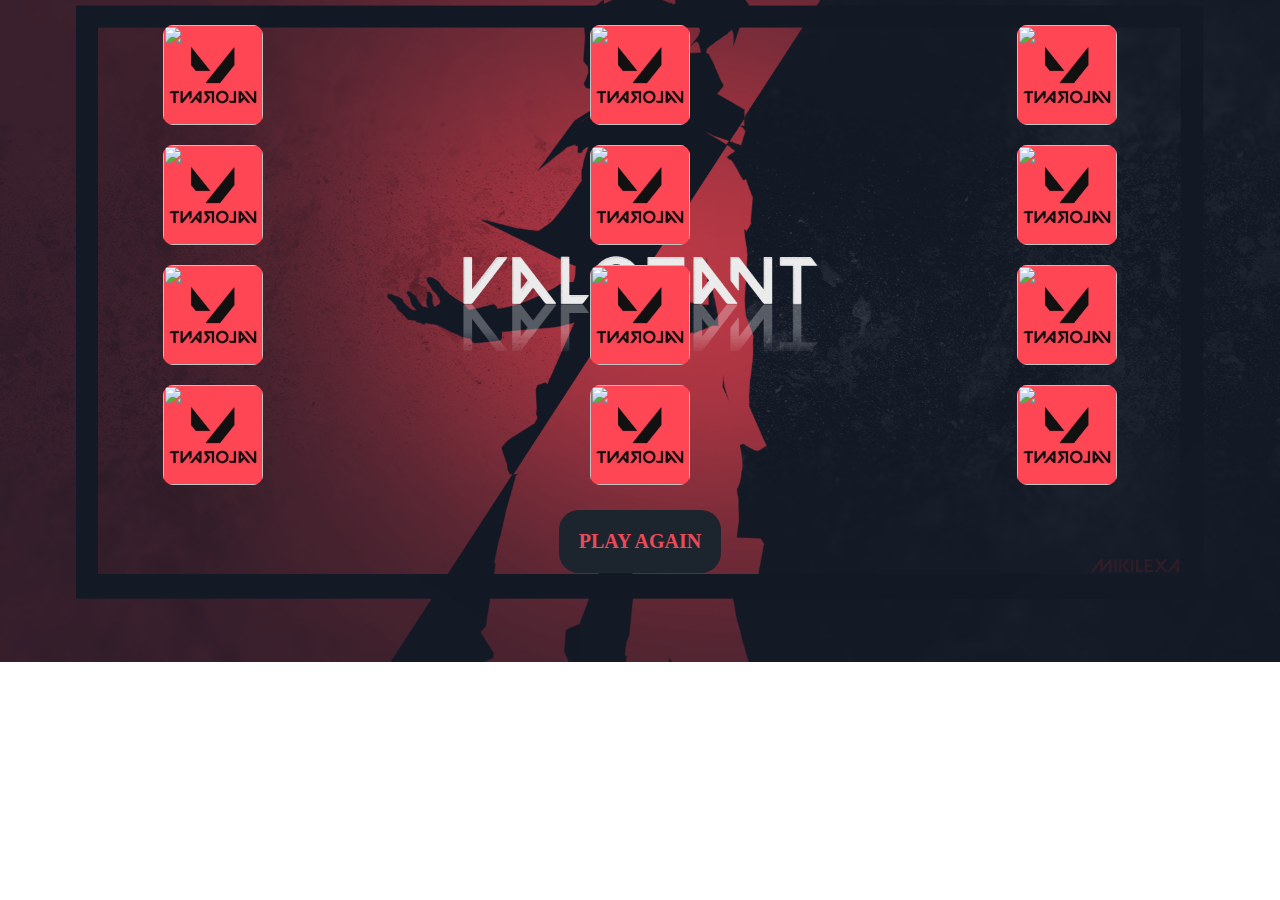
==== docs/index.html @ 4b1fc801 "memory finished" ====
<!doctype html><html lang="en"><head><meta charset="UTF-8"><link rel="icon" type="image/svg+xml" href="./assets/vite-BU7ZOayB.svg"><meta name="viewport" content="width=device-width,initial-scale=1"><title>Vite App</title><script type="module" crossorigin src="./assets/index-dr-C13QD.js"></script><link rel="stylesheet" crossorigin href="./assets/index-QZk19mRo.css"></head><body><div class="game-board" id="game-board"></div><div id="results-board" class="results-board hide"><h2 class="title-results">¡ENHORABUENA!</h2><p>¡HAS GANADO!</p><p>¿Quieres jugar más?</p></div><div class="button-container"><button id="button-play-again" class="play-again">PLAY AGAIN</button></div></body></html>
---- docs/assets/index-QZk19mRo.css ----
html{line-height:1.15;-webkit-text-size-adjust:100%}body{margin:0}main{display:block}h1{font-size:2em;margin:.67em 0}hr{box-sizing:content-box;height:0;overflow:visible}pre{font-family:monospace,monospace;font-size:1em}a{background-color:transparent}abbr[title]{border-bottom:none;text-decoration:underline;text-decoration:underline dotted}b,strong{font-weight:bolder}code,kbd,samp{font-family:monospace,monospace;font-size:1em}small{font-size:80%}sub,sup{font-size:75%;line-height:0;position:relative;vertical-align:baseline}sub{bottom:-.25em}sup{top:-.5em}img{border-style:none}button,input,optgroup,select,textarea{font-family:inherit;font-size:100%;line-height:1.15;margin:0}button,input{overflow:visible}button,select{text-transform:none}button,[type=button],[type=reset],[type=submit]{-webkit-appearance:button;-moz-appearance:button;appearance:button}button::-moz-focus-inner,[type=button]::-moz-focus-inner,[type=reset]::-moz-focus-inner,[type=submit]::-moz-focus-inner{border-style:none;padding:0}button:-moz-focusring,[type=button]:-moz-focusring,[type=reset]:-moz-focusring,[type=submit]:-moz-focusring{outline:1px dotted ButtonText}fieldset{padding:.35em .75em .625em}legend{box-sizing:border-box;color:inherit;display:table;max-width:100%;padding:0;white-space:normal}progress{vertical-align:baseline}textarea{overflow:auto}[type=checkbox],[type=radio]{box-sizing:border-box;padding:0}[type=number]::-webkit-inner-spin-button,[type=number]::-webkit-outer-spin-button{height:auto}[type=search]{-webkit-appearance:textfield;-moz-appearance:textfield;appearance:textfield;outline-offset:-2px}[type=search]::-webkit-search-decoration{-webkit-appearance:none}::-webkit-file-upload-button{-webkit-appearance:button;font:inherit}details{display:block}summary{display:list-item}template{display:none}[hidden]{display:none}*,*:after,*:before{box-sizing:border-box}img{max-width:100%;display:block}ul{list-style:none;padding-left:0;margin-top:0;margin-bottom:0}a{text-decoration:none;color:inherit}*{box-sizing:border-box}body{width:100%;height:max-content;background-image:url(./valorant-bg-2-Ai-at40c.png);background-repeat:no-repeat;background-position:center;background-size:cover}.game-board{display:grid;grid-template-columns:repeat(3,1fr);position:relative;top:15px}.card{background-image:url(./carta-valorant3-RSieg2Cc.jpg);background-position:center;background-size:cover;width:100px;height:100px;display:flex;align-items:center;justify-content:center;margin:10px auto;border-radius:10px}.card img{border-radius:10px;width:100px;height:100px}.flip{transition:transform .6s}.flip.flipped{transform:rotateY(180deg)}.hide{display:none}.correct{border:6px solid rgb(13,223,13)}.incorrect{border:6px solid rgb(255,0,0)}.button-container{padding:30px 0;text-align:center}.play-again{background-color:#1c252e;border-radius:20px;padding:20px;border:none;font-size:20px;font-weight:700;color:#eb4a59}@media (hover:hover){.play-again:hover{color:#1c252e;background-color:#eb4a59}}.results-board{width:80%;background-color:#1c252e;color:#eb4a59;text-align:center;padding:20px;margin:20px auto;border-radius:20px}@media (min-width: 768px){.results-board{width:60%}}.title-results{font-size:30px}.results-board p{color:#fff;font-size:20px}
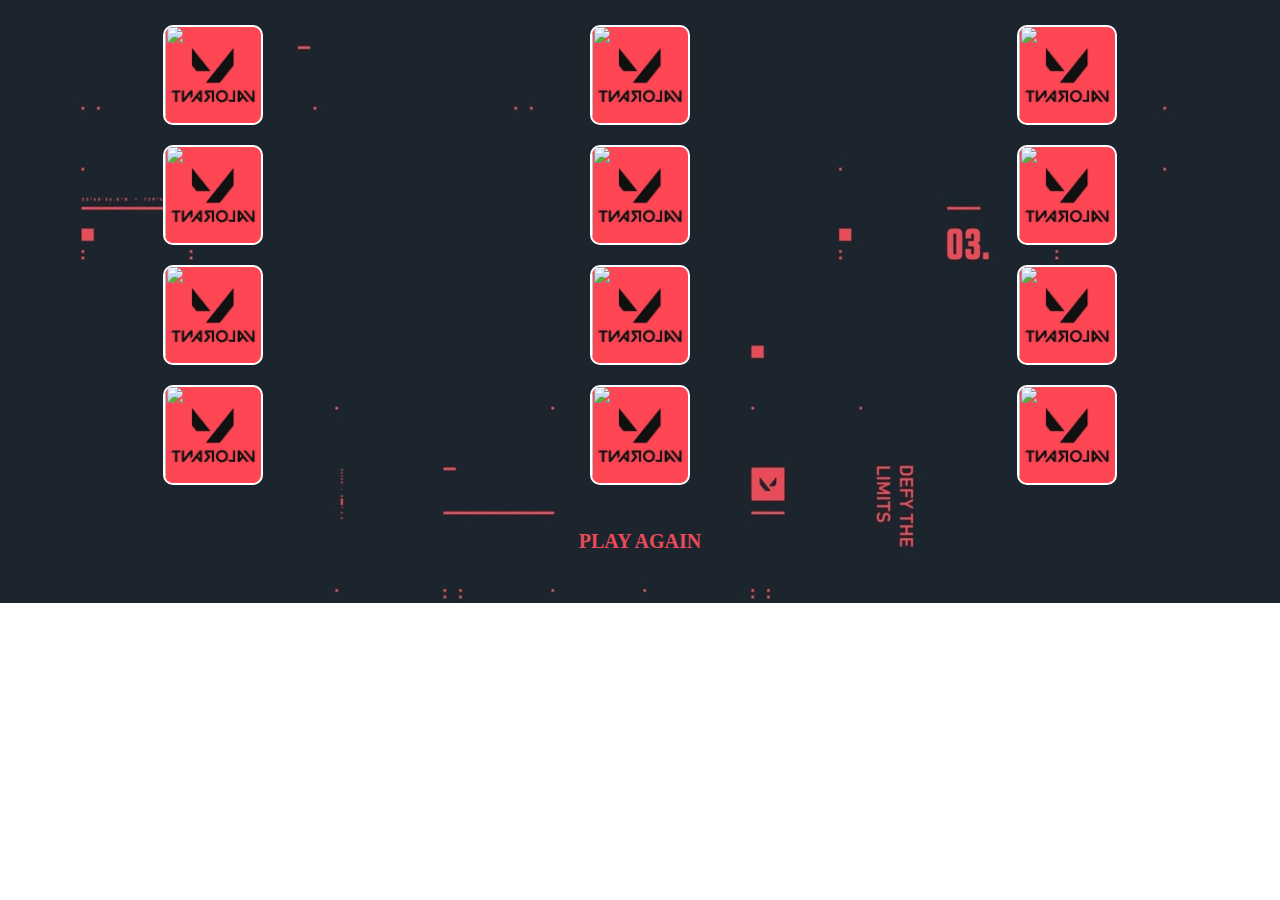
==== commit 4b49234b: "bg load" ====
--- a/docs/index.html
+++ b/docs/index.html
@@ -1 +1 @@
-<!doctype html><html lang="en"><head><meta charset="UTF-8"><link rel="icon" type="image/svg+xml" href="./assets/vite-BU7ZOayB.svg"><meta name="viewport" content="width=device-width,initial-scale=1"><title>Vite App</title><script type="module" crossorigin src="./assets/index-dr-C13QD.js"></script><link rel="stylesheet" crossorigin href="./assets/index-QZk19mRo.css"></head><body><div class="game-board" id="game-board"></div><div id="results-board" class="results-board hide"><h2 class="title-results">¡ENHORABUENA!</h2><p>¡HAS GANADO!</p><p>¿Quieres jugar más?</p></div><div class="button-container"><button id="button-play-again" class="play-again">PLAY AGAIN</button></div></body></html>+<!doctype html><html lang="en"><head><meta charset="UTF-8"><link rel="icon" type="image/svg+xml" href="./assets/vite-BU7ZOayB.svg"><meta name="viewport" content="width=device-width,initial-scale=1"><title>Vite App</title><script type="module" crossorigin src="./assets/index-w_iXC5Fz.js"></script><link rel="stylesheet" crossorigin href="./assets/index-2aXXKURs.css"></head><body><div class="game-board" id="game-board"></div><div id="results-board" class="results-board hide"><h2 class="title-results">¡ENHORABUENA!</h2><p>¡HAS GANADO!</p><p>¿Quieres jugar más?</p></div><div class="button-container"><button id="button-play-again" class="play-again">PLAY AGAIN</button></div></body></html>--- a/docs/assets/index-2aXXKURs.css
+++ b/docs/assets/index-2aXXKURs.css
@@ -0,0 +1 @@
+html{line-height:1.15;-webkit-text-size-adjust:100%}body{margin:0}main{display:block}h1{font-size:2em;margin:.67em 0}hr{box-sizing:content-box;height:0;overflow:visible}pre{font-family:monospace,monospace;font-size:1em}a{background-color:transparent}abbr[title]{border-bottom:none;text-decoration:underline;text-decoration:underline dotted}b,strong{font-weight:bolder}code,kbd,samp{font-family:monospace,monospace;font-size:1em}small{font-size:80%}sub,sup{font-size:75%;line-height:0;position:relative;vertical-align:baseline}sub{bottom:-.25em}sup{top:-.5em}img{border-style:none}button,input,optgroup,select,textarea{font-family:inherit;font-size:100%;line-height:1.15;margin:0}button,input{overflow:visible}button,select{text-transform:none}button,[type=button],[type=reset],[type=submit]{-webkit-appearance:button;-moz-appearance:button;appearance:button}button::-moz-focus-inner,[type=button]::-moz-focus-inner,[type=reset]::-moz-focus-inner,[type=submit]::-moz-focus-inner{border-style:none;padding:0}button:-moz-focusring,[type=button]:-moz-focusring,[type=reset]:-moz-focusring,[type=submit]:-moz-focusring{outline:1px dotted ButtonText}fieldset{padding:.35em .75em .625em}legend{box-sizing:border-box;color:inherit;display:table;max-width:100%;padding:0;white-space:normal}progress{vertical-align:baseline}textarea{overflow:auto}[type=checkbox],[type=radio]{box-sizing:border-box;padding:0}[type=number]::-webkit-inner-spin-button,[type=number]::-webkit-outer-spin-button{height:auto}[type=search]{-webkit-appearance:textfield;-moz-appearance:textfield;appearance:textfield;outline-offset:-2px}[type=search]::-webkit-search-decoration{-webkit-appearance:none}::-webkit-file-upload-button{-webkit-appearance:button;font:inherit}details{display:block}summary{display:list-item}template{display:none}[hidden]{display:none}*,*:after,*:before{box-sizing:border-box}img{max-width:100%;display:block}ul{list-style:none;padding-left:0;margin-top:0;margin-bottom:0}a{text-decoration:none;color:inherit}*{box-sizing:border-box}body{width:100%;height:max-content;background-image:url(./agent-background-generic-0wEJp-y9.jpeg);background-repeat:no-repeat;background-position:center;background-size:cover}.game-board{display:grid;grid-template-columns:repeat(3,1fr);position:relative;top:15px}.card{background-image:url(./carta-valorant3-RSieg2Cc.jpg);background-position:center;background-size:cover;width:100px;height:100px;display:flex;align-items:center;justify-content:center;margin:10px auto;border-radius:10px;border:2px solid white;overflow:hidden}.card img{border-radius:10px;width:100px;height:100px}.flip{transition:transform .6s}.flip.flipped{transform:rotateY(180deg)}.hide{display:none}.correct{border:6px solid rgb(13,223,13)}.incorrect{border:6px solid rgb(255,0,0)}.button-container{padding:30px 0;text-align:center}.play-again{background-color:#1c252e;border-radius:20px;padding:20px;border:none;font-size:20px;font-weight:700;color:#eb4a59}@media (hover:hover){.play-again:hover{color:#1c252e;background-color:#eb4a59}}.results-board{width:80%;background-color:#1c252e;color:#eb4a59;text-align:center;padding:20px;margin:20px auto;border-radius:20px}@media (min-width: 768px){.results-board{width:60%}}.title-results{font-size:30px}.results-board p{color:#fff;font-size:20px}
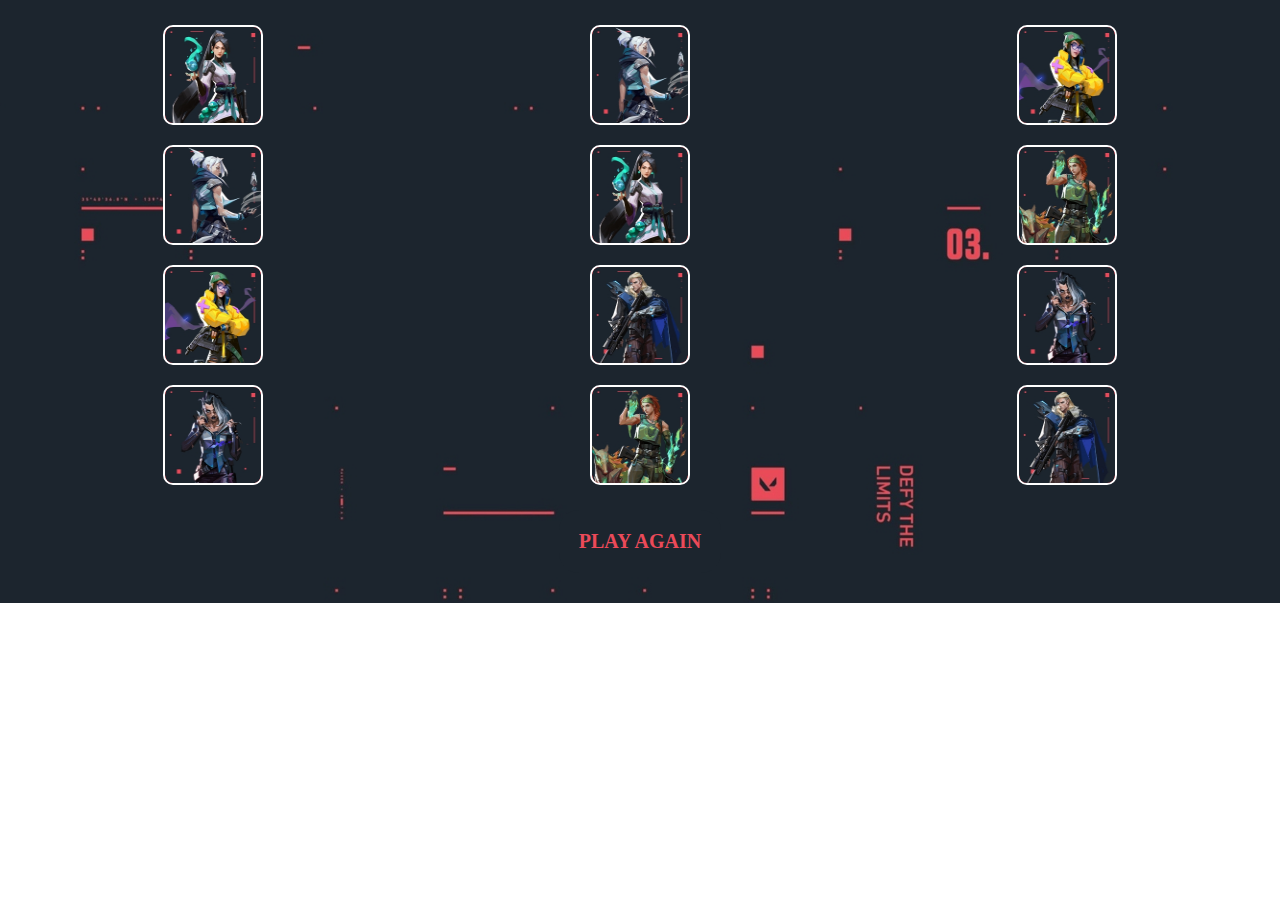
==== commit f57770ff: "image uploaded" ====
--- a/docs/index.html
+++ b/docs/index.html
@@ -1 +1 @@
-<!doctype html><html lang="en"><head><meta charset="UTF-8"><link rel="icon" type="image/svg+xml" href="./assets/vite-BU7ZOayB.svg"><meta name="viewport" content="width=device-width,initial-scale=1"><title>Vite App</title><script type="module" crossorigin src="./assets/index-w_iXC5Fz.js"></script><link rel="stylesheet" crossorigin href="./assets/index-2aXXKURs.css"></head><body><div class="game-board" id="game-board"></div><div id="results-board" class="results-board hide"><h2 class="title-results">¡ENHORABUENA!</h2><p>¡HAS GANADO!</p><p>¿Quieres jugar más?</p></div><div class="button-container"><button id="button-play-again" class="play-again">PLAY AGAIN</button></div></body></html>+<!doctype html><html lang="en"><head><meta charset="UTF-8"><link rel="icon" type="image/svg+xml" href="./assets/vite-BU7ZOayB.svg"><meta name="viewport" content="width=device-width,initial-scale=1"><title>Vite App</title><script type="module" crossorigin src="./assets/index-fDsjEjQN.js"></script><link rel="stylesheet" crossorigin href="./assets/index-2aXXKURs.css"></head><body><div class="game-board" id="game-board"></div><div id="results-board" class="results-board hide"><h2 class="title-results">¡ENHORABUENA!</h2><p>¡HAS GANADO!</p><p>¿Quieres jugar más?</p></div><div class="button-container"><button id="button-play-again" class="play-again">PLAY AGAIN</button></div></body></html>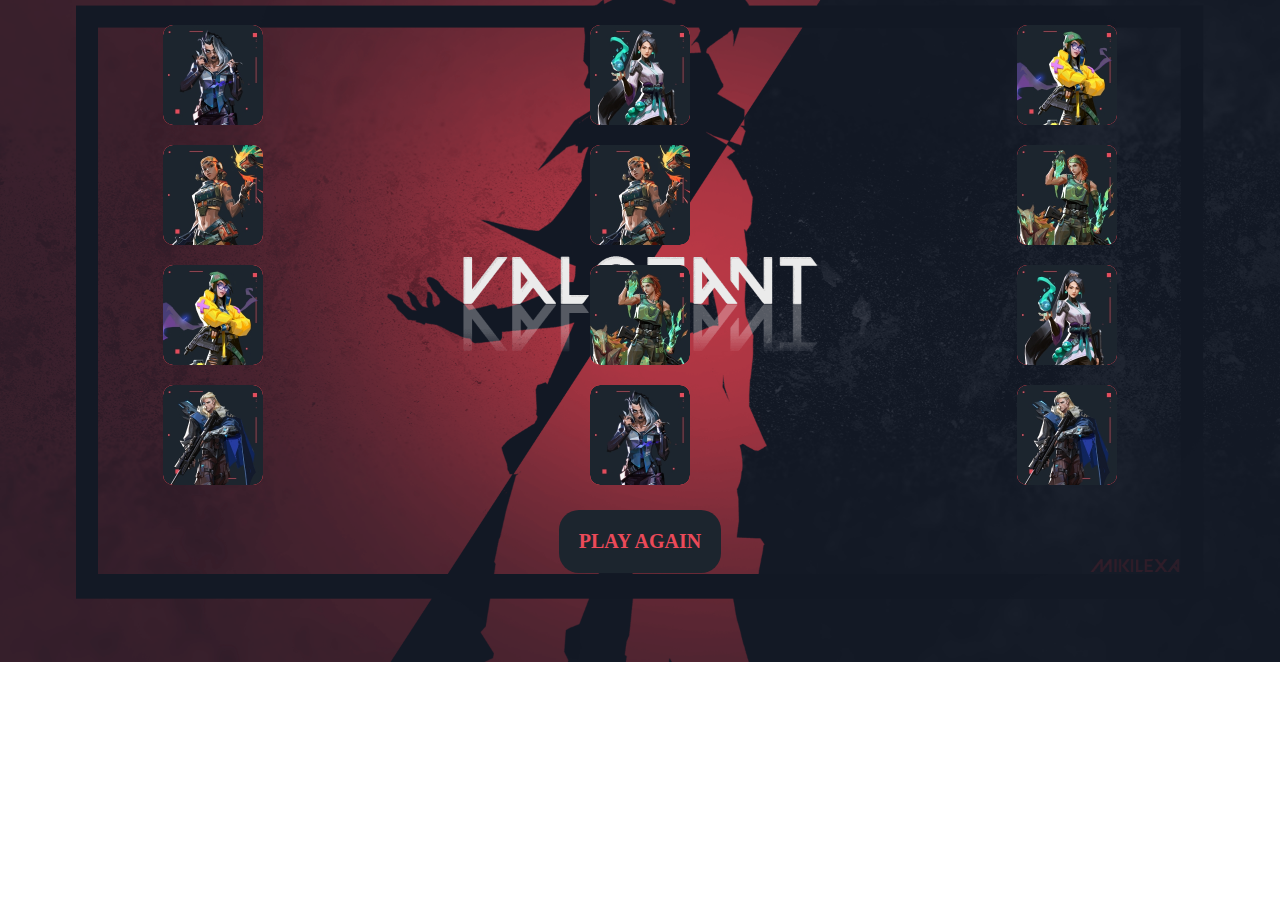
==== commit a977b6d7: "bg changed" ====
--- a/docs/index.html
+++ b/docs/index.html
@@ -1 +1 @@
-<!doctype html><html lang="en"><head><meta charset="UTF-8"><link rel="icon" type="image/svg+xml" href="./assets/vite-BU7ZOayB.svg"><meta name="viewport" content="width=device-width,initial-scale=1"><title>Vite App</title><script type="module" crossorigin src="./assets/index-fDsjEjQN.js"></script><link rel="stylesheet" crossorigin href="./assets/index-2aXXKURs.css"></head><body><div class="game-board" id="game-board"></div><div id="results-board" class="results-board hide"><h2 class="title-results">¡ENHORABUENA!</h2><p>¡HAS GANADO!</p><p>¿Quieres jugar más?</p></div><div class="button-container"><button id="button-play-again" class="play-again">PLAY AGAIN</button></div></body></html>+<!doctype html><html lang="en"><head><meta charset="UTF-8"><link rel="icon" type="image/svg+xml" href="./assets/vite-BU7ZOayB.svg"><meta name="viewport" content="width=device-width,initial-scale=1"><title>Vite App</title><script type="module" crossorigin src="./assets/index-BoQBObta.js"></script><link rel="stylesheet" crossorigin href="./assets/index-5ku9EOmq.css"></head><body><div class="game-board" id="game-board"></div><div id="results-board" class="results-board hide"><h2 class="title-results">¡ENHORABUENA!</h2><p>¡HAS GANADO!</p><p>¿Quieres jugar más?</p></div><div class="button-container"><button id="button-play-again" class="play-again">PLAY AGAIN</button></div></body></html>--- a/docs/assets/index-5ku9EOmq.css
+++ b/docs/assets/index-5ku9EOmq.css
@@ -0,0 +1 @@
+html{line-height:1.15;-webkit-text-size-adjust:100%}body{margin:0}main{display:block}h1{font-size:2em;margin:.67em 0}hr{box-sizing:content-box;height:0;overflow:visible}pre{font-family:monospace,monospace;font-size:1em}a{background-color:transparent}abbr[title]{border-bottom:none;text-decoration:underline;text-decoration:underline dotted}b,strong{font-weight:bolder}code,kbd,samp{font-family:monospace,monospace;font-size:1em}small{font-size:80%}sub,sup{font-size:75%;line-height:0;position:relative;vertical-align:baseline}sub{bottom:-.25em}sup{top:-.5em}img{border-style:none}button,input,optgroup,select,textarea{font-family:inherit;font-size:100%;line-height:1.15;margin:0}button,input{overflow:visible}button,select{text-transform:none}button,[type=button],[type=reset],[type=submit]{-webkit-appearance:button;-moz-appearance:button;appearance:button}button::-moz-focus-inner,[type=button]::-moz-focus-inner,[type=reset]::-moz-focus-inner,[type=submit]::-moz-focus-inner{border-style:none;padding:0}button:-moz-focusring,[type=button]:-moz-focusring,[type=reset]:-moz-focusring,[type=submit]:-moz-focusring{outline:1px dotted ButtonText}fieldset{padding:.35em .75em .625em}legend{box-sizing:border-box;color:inherit;display:table;max-width:100%;padding:0;white-space:normal}progress{vertical-align:baseline}textarea{overflow:auto}[type=checkbox],[type=radio]{box-sizing:border-box;padding:0}[type=number]::-webkit-inner-spin-button,[type=number]::-webkit-outer-spin-button{height:auto}[type=search]{-webkit-appearance:textfield;-moz-appearance:textfield;appearance:textfield;outline-offset:-2px}[type=search]::-webkit-search-decoration{-webkit-appearance:none}::-webkit-file-upload-button{-webkit-appearance:button;font:inherit}details{display:block}summary{display:list-item}template{display:none}[hidden]{display:none}*,*:after,*:before{box-sizing:border-box}img{max-width:100%;display:block}ul{list-style:none;padding-left:0;margin-top:0;margin-bottom:0}a{text-decoration:none;color:inherit}*{box-sizing:border-box}body{width:100%;height:max-content;background-image:url(./valorant-bg-2-Ai-at40c.png);background-repeat:no-repeat;background-position:center;background-size:cover}.game-board{display:grid;grid-template-columns:repeat(3,1fr);position:relative;top:15px}.card{background-image:url(./carta-valorant3-RSieg2Cc.jpg);background-position:center;background-size:cover;width:100px;height:100px;display:flex;align-items:center;justify-content:center;margin:10px auto;border-radius:10px;overflow:hidden}.card img{border-radius:10px;width:100px;height:100px}.flip{transition:transform .6s}.flip.flipped{transform:rotateY(180deg)}.hide{display:none}.correct{border:6px solid rgb(13,223,13)}.incorrect{border:6px solid rgb(255,0,0)}.button-container{padding:30px 0;text-align:center}.play-again{background-color:#1c252e;border-radius:20px;padding:20px;border:none;font-size:20px;font-weight:700;color:#eb4a59}@media (hover:hover){.play-again:hover{color:#1c252e;background-color:#eb4a59}}.results-board{width:80%;background-color:#1c252e;color:#eb4a59;text-align:center;padding:20px;margin:20px auto;border-radius:20px}@media (min-width: 768px){.results-board{width:60%}}.title-results{font-size:30px}.results-board p{color:#fff;font-size:20px}
